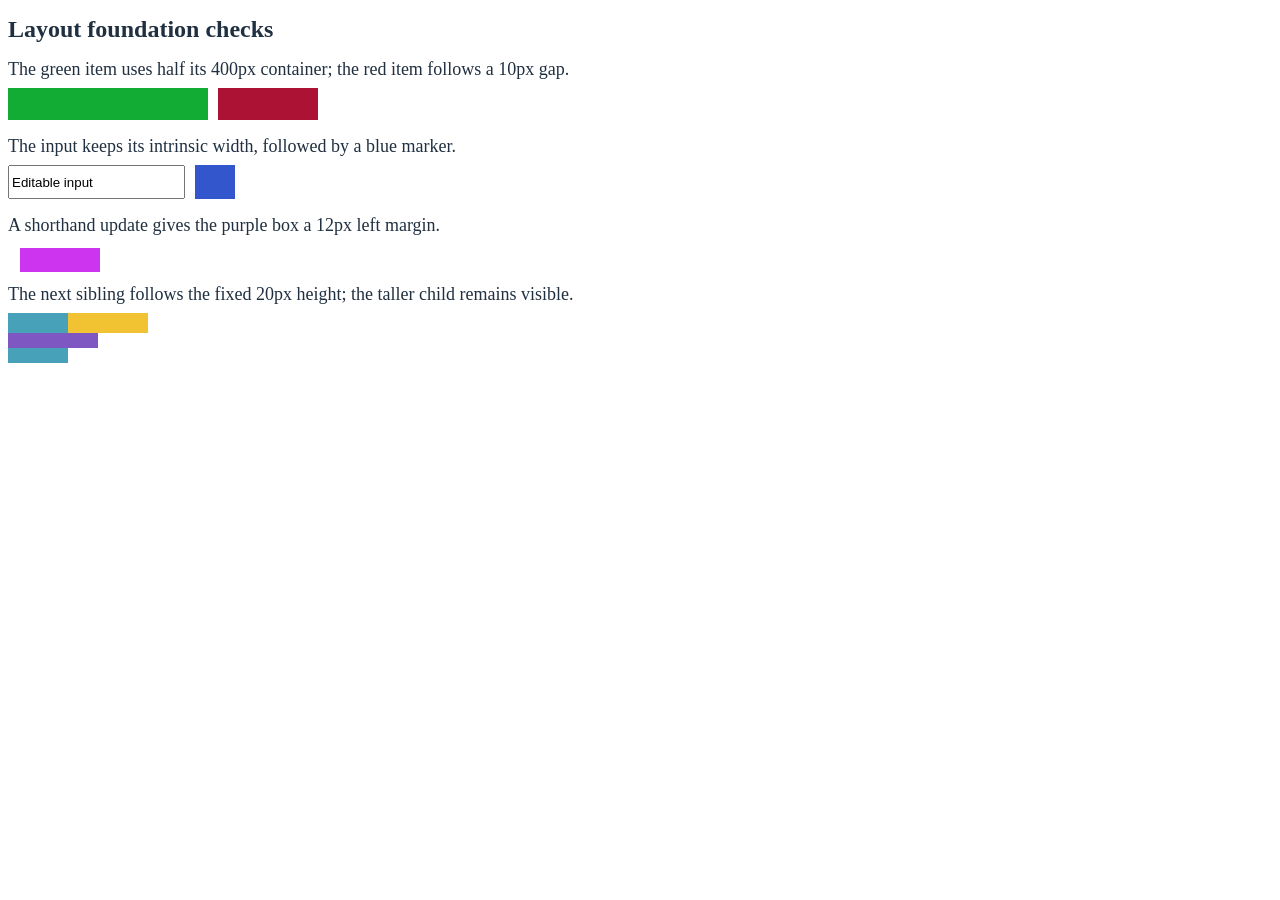
==== win/fixtures/layout.html @ d5f4150b "Complete and validate Win browser foundations" ====
<!doctype html>
<html lang="en">
<head>
<meta charset="utf-8">
<title>Win layout regressions</title>
<style>
body { font-size: 18px; color: #203040; }
h1 { font-size: 24px; }
p { margin: 8px 0; }
div { margin: 0; }
.row { display: flex; width: 400px; gap: 10px; margin-bottom: 16px; }
#percent { width: 400px; max-width: 50%; height: 32px; background: #12ab34; }
#neighbor { width: 100px; height: 32px; background: #ab1234; }
#marker { width: 40px; height: 34px; background: #3456cd; }
#shorthand { width: 80px; height: 24px; background: #cd34ef; }
#overflow { width: 140px; height: 20px; background: #f1c232; }
#tall { width: 60px; height: 50px; background: #46a1b9; }
#following { width: 90px; height: 15px; background: #7e57c2; }
</style>
</head>
<body>
<h1>Layout foundation checks</h1>
<p>The green item uses half its 400px container; the red item follows a 10px gap.</p>
<div class="row"><div id="percent"></div><div id="neighbor"></div></div>
<p>The input keeps its intrinsic width, followed by a blue marker.</p>
<div class="row"><input aria-label="Layout input" value="Editable input"><div id="marker"></div></div>
<p>A shorthand update gives the purple box a 12px left margin.</p>
<div id="shorthand" style="margin:1px;margin-left:2px"></div>
<p>The next sibling follows the fixed 20px height; the taller child remains visible.</p>
<div id="overflow"><div id="tall"></div></div><div id="following"></div>
<script>document.getElementById('shorthand').style.margin='12px';</script>
</body>
</html>
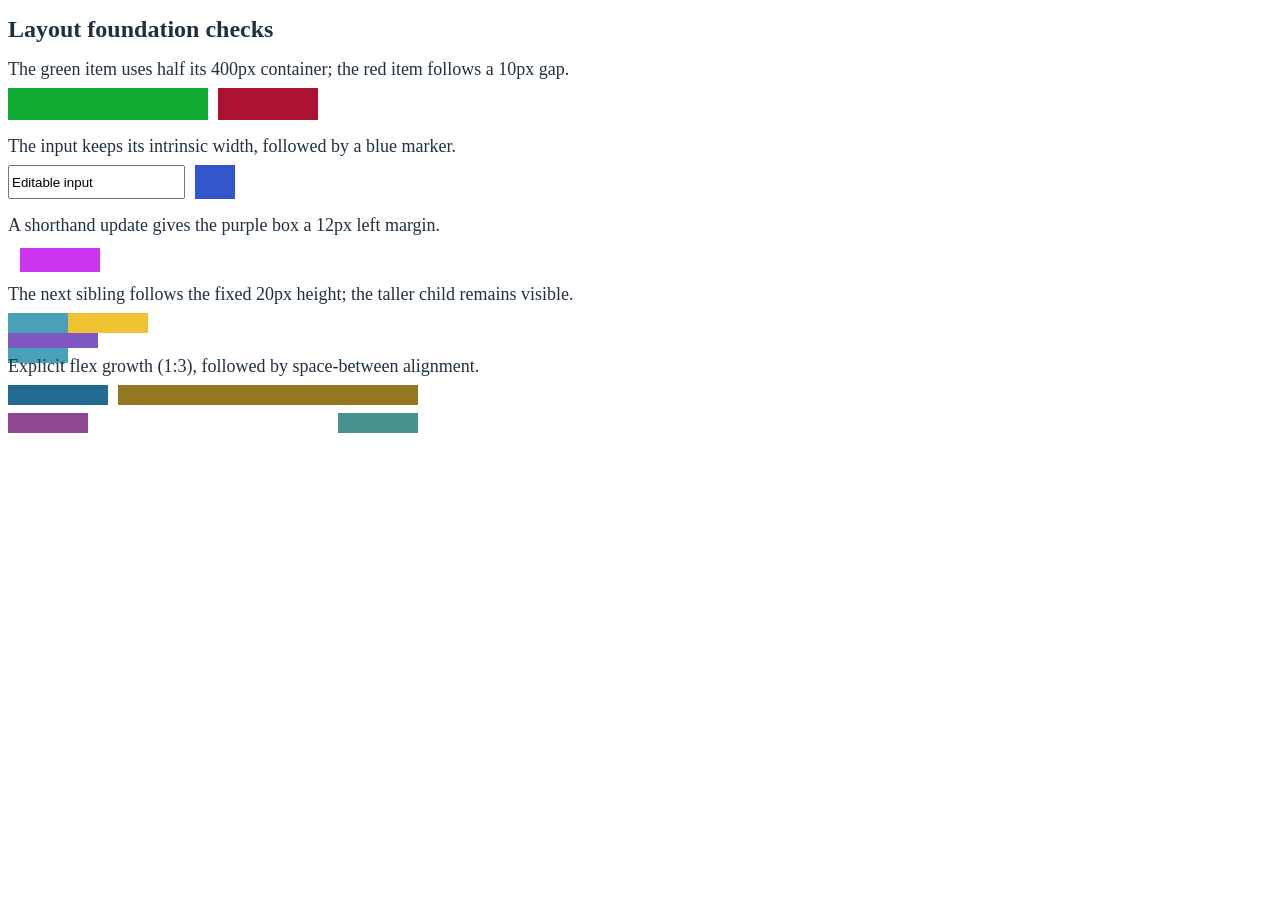
==== commit efaff219: "Expand Win row flex layout and add native standards gates" ====
--- a/win/fixtures/layout.html
+++ b/win/fixtures/layout.html
@@ -16,6 +16,13 @@
 #overflow { width: 140px; height: 20px; background: #f1c232; }
 #tall { width: 60px; height: 50px; background: #46a1b9; }
 #following { width: 90px; height: 15px; background: #7e57c2; }
+.new-flex { display: flex; width: 410px; gap: 10px; margin-bottom: 8px; }
+.new-flex div { height: 20px; }
+#grow-a { flex: 1 1 0px; background: #216a94; }
+#grow-b { flex: 3 1 0px; background: #947821; }
+#justify { justify-content: space-between; }
+#justify-a { width: 80px; background: #8f4794; }
+#justify-b { width: 80px; background: #47948f; }
 </style>
 </head>
 <body>
@@ -28,6 +35,9 @@
 <div id="shorthand" style="margin:1px;margin-left:2px"></div>
 <p>The next sibling follows the fixed 20px height; the taller child remains visible.</p>
 <div id="overflow"><div id="tall"></div></div><div id="following"></div>
+<p>Explicit flex growth (1:3), followed by space-between alignment.</p>
+<div class="new-flex"><div id="grow-a"></div><div id="grow-b"></div></div>
+<div id="justify" class="new-flex"><div id="justify-a"></div><div id="justify-b"></div></div>
 <script>document.getElementById('shorthand').style.margin='12px';</script>
 </body>
 </html>
